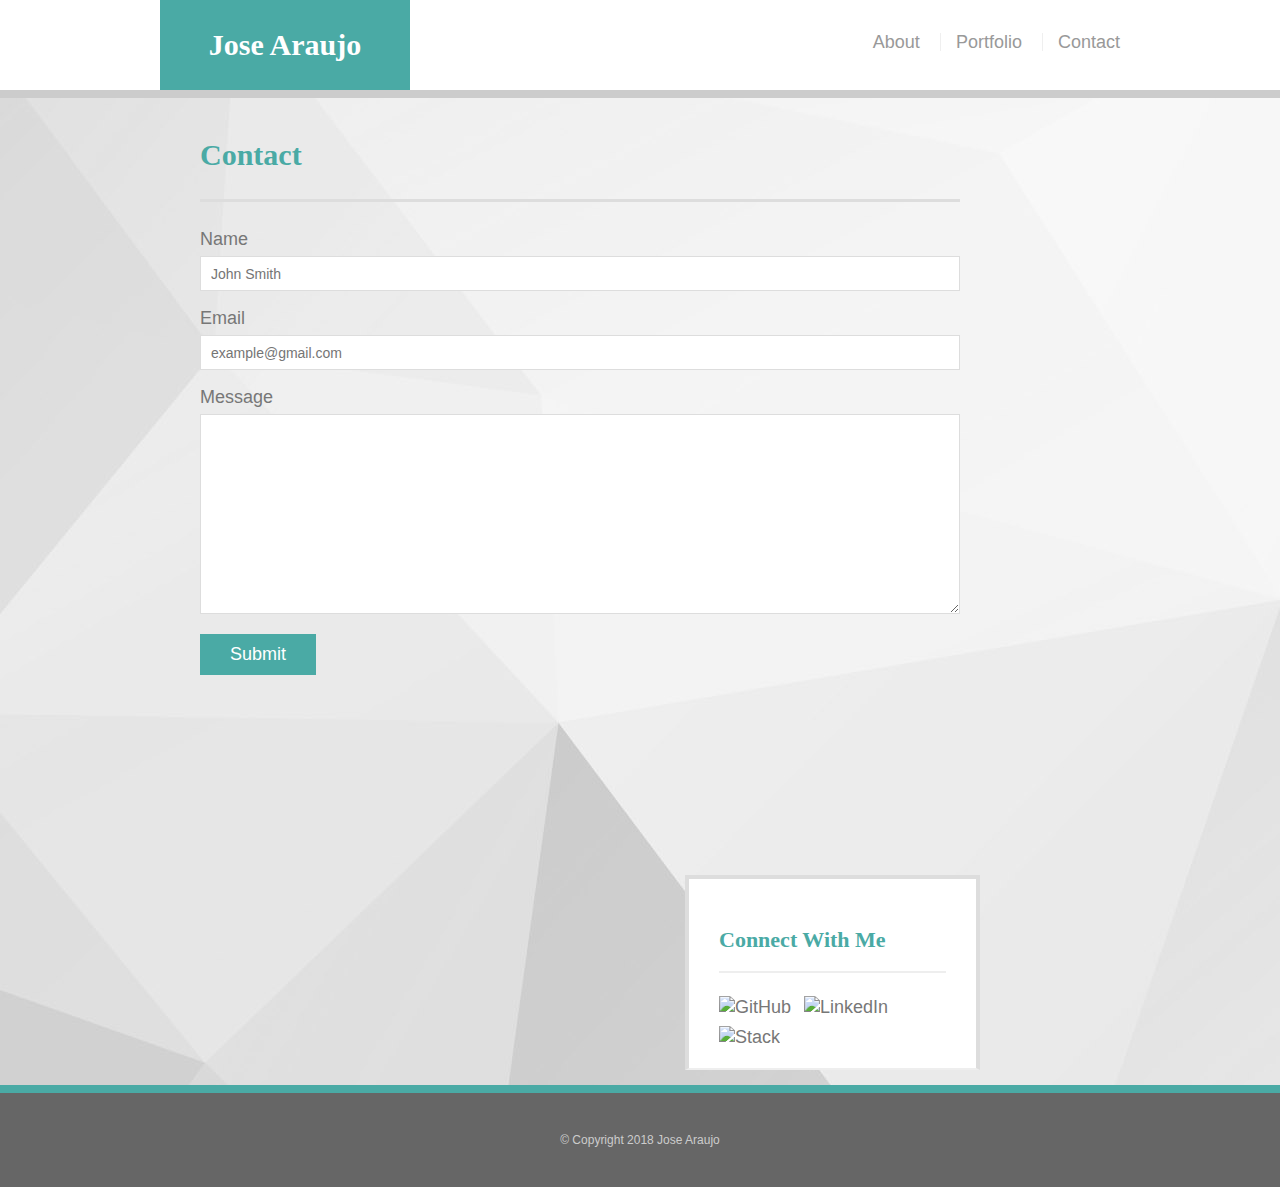
==== contact.html @ e7936004 "Homework Assingment" ====
<!DOCTYPE html>
<html>
<head>
    <title>About Me</title>
    <link rel="stylesheet" type="text/css" href="Assets/css/meyers.css">
    <link rel="stylesheet" type="text/css" href="Assets/css/any.css">
</head>
<body>
    <header id="masterhead">
        <div class="container">
        <a href="index.html" id="logo"> Jose Araujo</a>
        <nav>
            <a href="index.html">About</a>
            <a href="portfolio.html">Portfolio</a>
            <a href="Contact.html">Contact</a>
        </nav>
        </div>
    </header>

    <div id="main-container" class="container">   
            <section class="main-container">
                <h1>Contact</h1>
                
                <form id="contact-form">
                    <ul>

                        <li>
                            <label for="name">Name</label>
                            <input type="text" name="name" id="name" placeholder="John Smith" required="required">
                        </li>

                        <li>
                            <label for="email">Email</label>
                            <input type="text" name="email" id="email" placeholder="example@gmail.com" required="required">
                        </li>

                        <li>
                            <label for="message">Message</label>
                            <textarea id="message" name="Message" required="required"></textarea>
                        </li>
                    </ul>
                    <input type="submit" name="submit">
                </form>     

            </section>
    </div>    
            <div>
            <section class="sidebar">
                <div id="connect">
                    <h2>Connect With Me</h2>
        
                    <img src="assets/images/GitHub.jpg" class="social" alt="GitHub">
                    <img src="assets/images/linkedin.png" class="social" alt="LinkedIn">
                    <img src="assets/images/Stack.png" class="social" alt="Stack">
                </div>
            </section>
        </div>

        <footer>
            <div class="container">
                &copy; Copyright 2018 Jose Araujo
            </div>
        </footer>
</body>
</html>
---- Assets/css/meyers.css ----
/* http://meyerweb.com/eric/tools/css/reset/ 
   v2.0 | 20110126
   License: none (public domain)
*/

html, body, div, span, applet, object, iframe,
h1, h2, h3, h4, h5, h6, p, blockquote, pre,
a, abbr, acronym, address, big, cite, code,
del, dfn, em, img, ins, kbd, q, s, samp,
small, strike, strong, sub, sup, tt, var,
b, u, i, center,
dl, dt, dd, ol, ul, li,
fieldset, form, label, legend,
table, caption, tbody, tfoot, thead, tr, th, td,
article, aside, canvas, details, embed, 
figure, figcaption, footer, header, hgroup, 
menu, nav, output, ruby, section, summary,
time, mark, audio, video {
	margin: 0;
	padding: 0;
	border: 0;
	font-size: 100%;
	font: inherit;
	vertical-align: baseline;
}
/* HTML5 display-role reset for older browsers */
article, aside, details, figcaption, figure, 
footer, header, hgroup, menu, nav, section {
	display: block;
}
body {
	line-height: 1;
}
ol, ul {
	list-style: none;
}
blockquote, q {
	quotes: none;
}
blockquote:before, blockquote:after,
q:before, q:after {
	content: '';
	content: none;
}
table {
	border-collapse: collapse;
	border-spacing: 0;
}
---- Assets/css/any.css ----
* {
    box-sizing: border-box;
 }
 
 body {
    background:url('../images/background2.jpg');
    font-size: 18px;
    line-height: 34px;
    font-family: Verdana, Geneva, Tahoma, sans-serif;
    color: #777;
 }
 
 .container {
    width: 100%;
    max-width: 960px;
    margin: 0 auto;
    clear: both;
 }
 
h1, h2, h3 {
    margin-bottom: 20px;
}

p:last-child {
    margin-bottom: 0;
}

h1, h2, h3 {
    font-family: 'Georgia', 'Times New Roman', Times, serif;
    font-weight: 700;
    color: #4aaaa5;
}

h1 {
    font-size: 30px;
    line-height: 49px;
    border-bottom: 3px solid #ddd;
    padding-bottom: 20px;
}

h2, h3 {
    font-size: 22px;
}

 /*header*/
 
 #masterhead {
    background: #fff;
    margin: 0 0 30px;
    z-index: 99;
    color: #fff;
    overflow: auto;
    border-bottom: 8px solid #ccc;
    position: fixed;
    width: 100%;
 }
 
 #logo {
    width: 250px;
    height: 90px;
    background: #4aaaa5;
    float: left;
    font-family: Georgia, 'Times New Roman', Times, serif;
    text-align: center;
    line-height: 90px;
    color: #fff;
    font-weight: 700;
    font-size: 30px;
    text-decoration: none;
 }
 
 nav {
    float: right;
    margin-top: 25px;
 }
 
 nav a {
    color: #999;
    text-decoration: none;
    margin-left: 15px;
    display: inline-block;
    border-left: 1px solid #efefef;
    padding-left: 15px;
    line-height: 18px;
 }
 
 nav a:first-child {
    border-left: 0 none;
 }

 /*main*/

.main-box {
    background-color: #fff;
    margin-bottom: 30px;
    padding-left: 20px;
    border: 4px solid #ddd;
}

#main-container {
    padding-top: 130px;
    float: left;
    padding-left: 200px;
}

.main-section {
    background: #fff;
    padding: 30px;
    margin: 0 0 40px 0;
    width: 100%;
    max-width: 650px;
    float: left;
    border: 1px solid #ddd;
 } 

 .auth-image {
     width: 200px;
     height: auto;
     margin-top: 10px;
     float: left;
     margin-right: 25px;
 }

 /*sidebar*/ 
 .sidebar {
     background:#fff;
     padding: 30px;
     width: 100%;
     max-width: 295px;
     float: right;
     border: 4px solid #ddd;
     margin-bottom: 20px;
     margin-right: 300px;
     margin-top: 200px;
     padding-top: 50px;
 }

 h3, .sidebar, h2 {
     border-bottom: 2px solid #eee;
     padding-bottom: 20px;
     margin-bottom: 15px;
     line-height: 22px;
 }

 .social {
     width: 62px;
     height: 62px;
     margin-top: 8px;
     margin-right: 8px;
 }

 .social: last-child {
     margin-right: 0;
 }

 /*footer*/

 footer {
     background: #666;
     color: #fff;
     padding: 30px 0;
     clear: both;
     border-top: 8px solid #4aaaa5;
     color: #ccc;
     font-size: 12px;
     text-align: center;
 }

 /*porfolio*/

 .work {
     width: 274px;
     overflow: auto;
     position: relative;
     float: left;
     margin: 20px 0 25px;
 }

 .work:nth-child(even) {
     margin-right: 40px;
 }

 .work img {
     width: 100%;
     border: 0 none;
     opacity: .8;
 }

 .work h3 {
     border-bottom: 0;
     background: #4aaaa5;
     color: #fff;
     text-align: center;
     position: absolute;
     bottom: 15px;
     padding: 15px;
     width: 100%;
     line-height: 30px;
     margin-bottom: 0;
     font-weight: 300;
 }

 /*contacts*/

 #contact-form ul {
     margin-bottom: 20px;
 }

 #contact-form li {
     margin-bottom: 10px;
 }

 label,
 input[type=text],
 input[type=email],
 textarea {
     display: block;
     width: 100%;
 }

 input[type=text],
 input[type=email],
 textarea {
     height: 35px;
     border: 1px solid #ddd;
     padding: 0 10px;
     font-size: 14px;
 }

 textarea {
     height: 200px;
 }

 input[type=submit] {
     background: #4aaaa5;
     border: 0 none;
     color: #fff;
     font-size: 18px;
     padding: 10px 30px;
     cursor: pointer;
 }
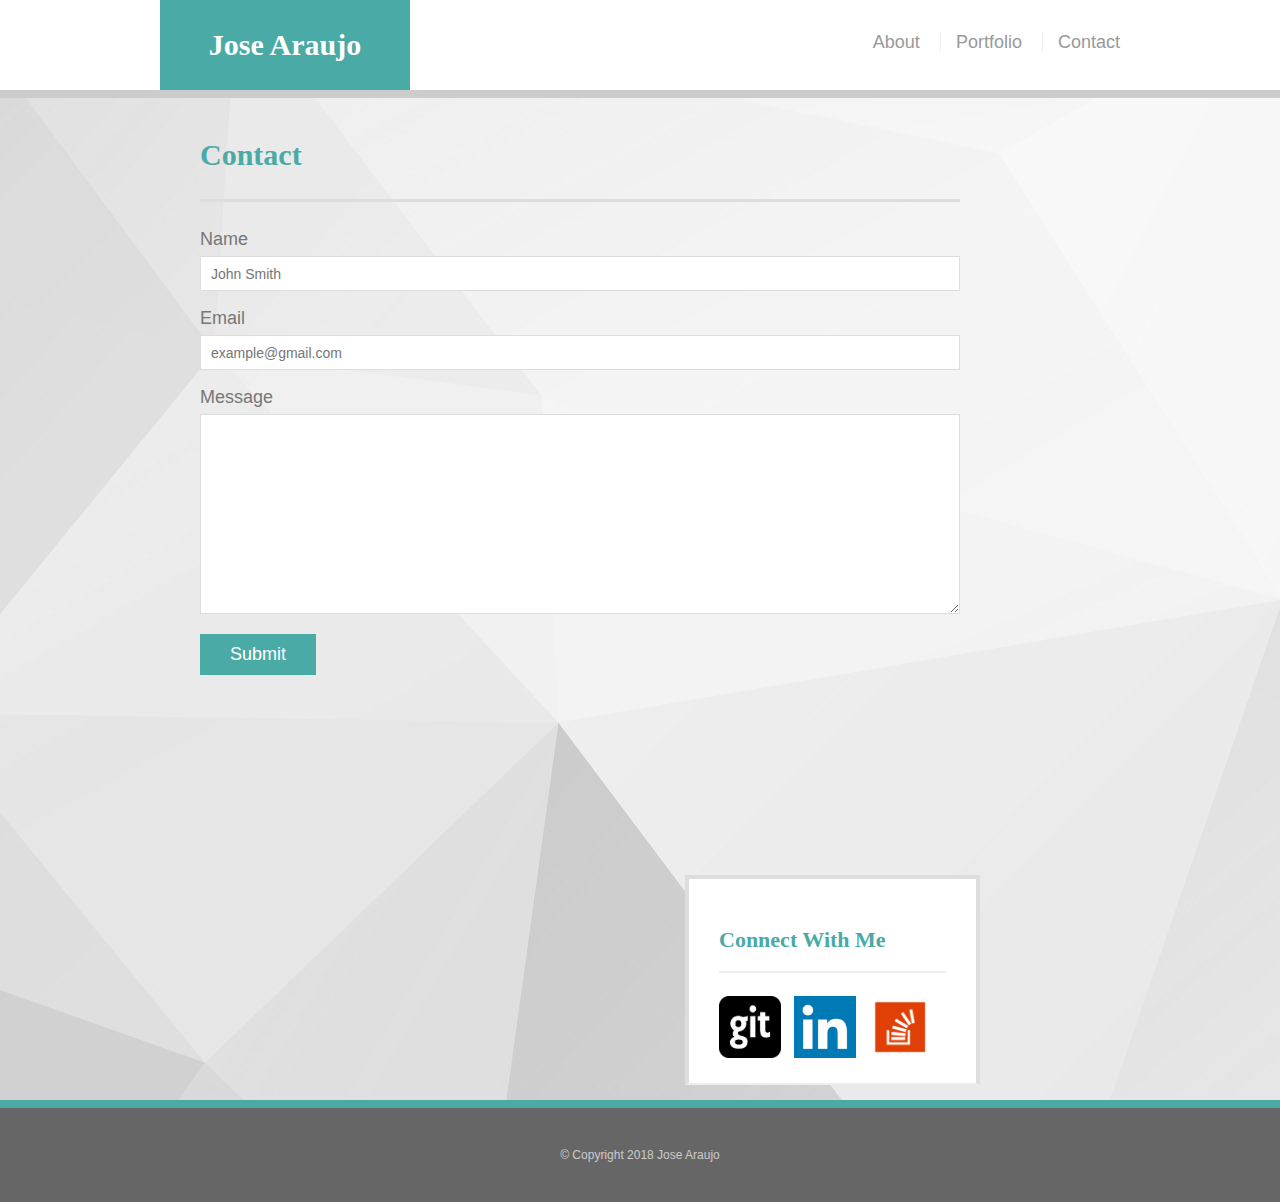
==== commit cae83a25: "Fixed Images" ====
--- a/contact.html
+++ b/contact.html
@@ -49,9 +49,9 @@
                 <div id="connect">
                     <h2>Connect With Me</h2>
         
-                    <img src="assets/images/GitHub.jpg" class="social" alt="GitHub">
-                    <img src="assets/images/linkedin.png" class="social" alt="LinkedIn">
-                    <img src="assets/images/Stack.png" class="social" alt="Stack">
+                    <img src="Assets/images/GitHub.jpg" class="social" alt="GitHub">
+                    <img src="Assets/images/linkedin.png" class="social" alt="LinkedIn">
+                    <img src="Assets/images/stack.png" class="social" alt="Stack">
                 </div>
             </section>
         </div>
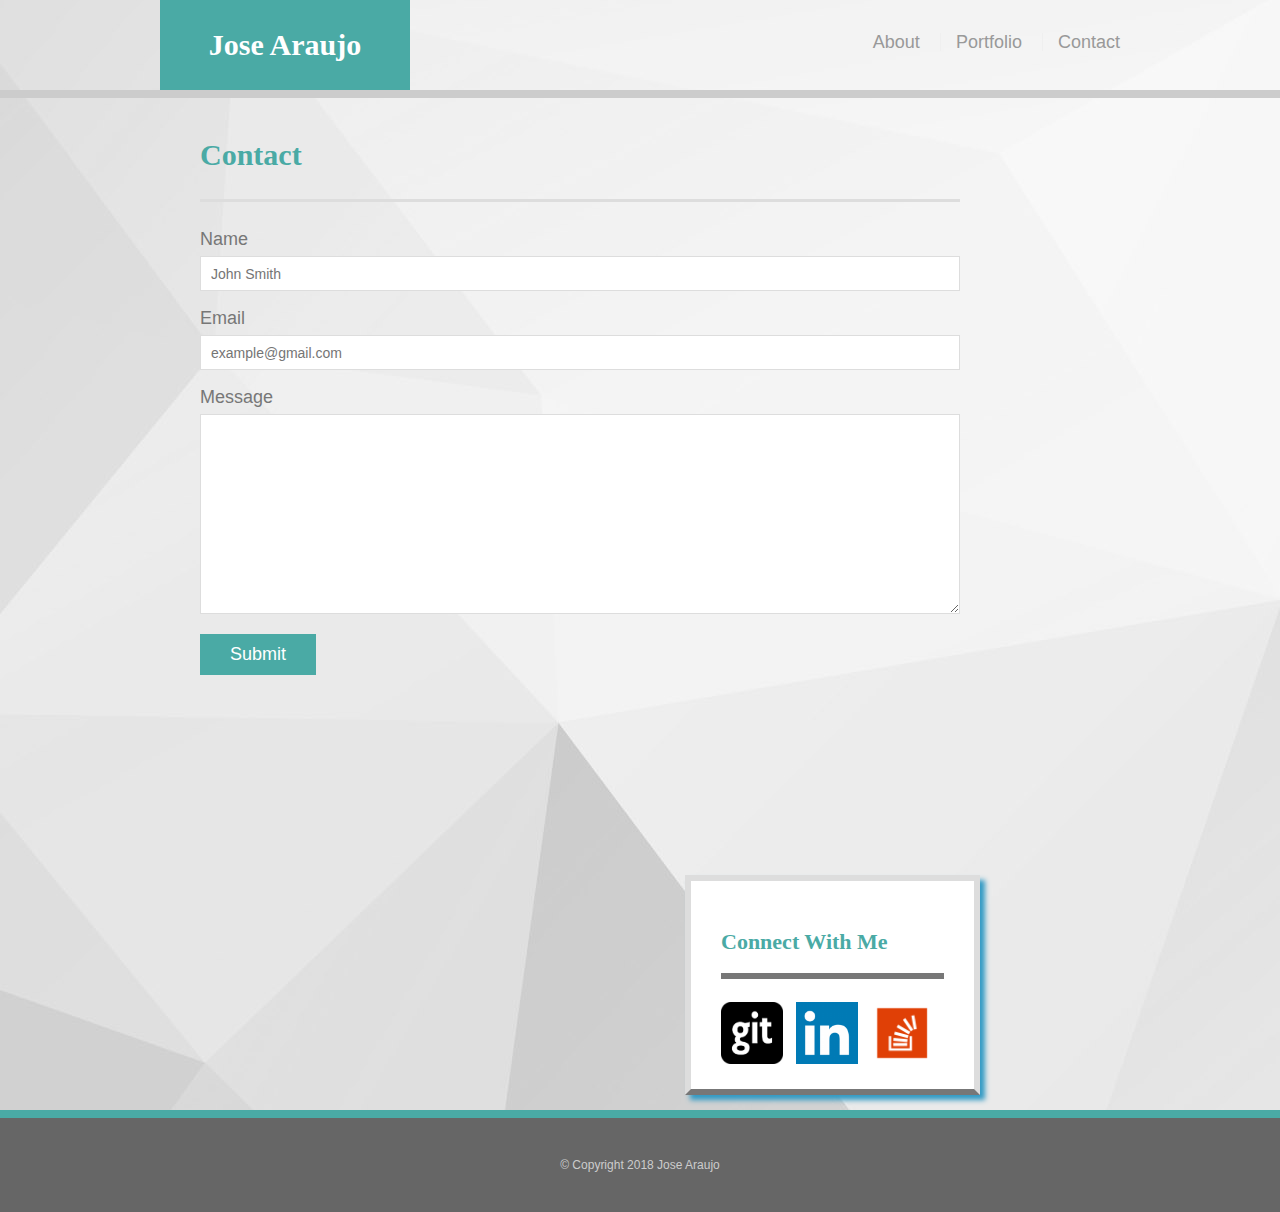
==== commit 1d583c2d: "fixed profile pic, separated containers to add more css, adding shadows and transitions" ====
--- a/contact.html
+++ b/contact.html
@@ -17,8 +17,8 @@
         </div>
     </header>
 
-    <div id="main-container" class="container">   
-            <section class="main-container">
+    <div id="cont-container" class="container">   
+            <section class="cont-container">
                 <h1>Contact</h1>
                 
                 <form id="contact-form">
--- a/Assets/css/any.css
+++ b/Assets/css/any.css
@@ -45,7 +45,7 @@
  /*header*/
  
  #masterhead {
-    background: #fff;
+    background:url('../images/background2.jpg');
     margin: 0 0 30px;
     z-index: 99;
     color: #fff;
@@ -94,10 +94,29 @@
     background-color: #fff;
     margin-bottom: 30px;
     padding-left: 20px;
-    border: 4px solid #ddd;
+    border: 6px solid #ddd;
+    border-bottom: 6px solid #777;
+    box-shadow: 5px 5px 5px rgb(50, 154, 196);
+	transition: box-shadow 1s;
+}
+
+.main-box:hover{
+    box-shadow: 15px 15px 15px rgb(50, 154, 196);
 }
 
 #main-container {
+    padding-top: 130px;
+    float: left;
+    padding-left: 200px;
+}
+
+#port-container {
+    padding-top: 130px;
+    float: left;
+    padding-left: 200px;
+}
+
+#cont-container {
     padding-top: 130px;
     float: left;
     padding-left: 200px;
@@ -128,15 +147,21 @@
      width: 100%;
      max-width: 295px;
      float: right;
-     border: 4px solid #ddd;
+     border: 6px solid #ddd;
      margin-bottom: 20px;
      margin-right: 300px;
      margin-top: 200px;
      padding-top: 50px;
+     box-shadow: 5px 5px 5px rgb(50, 154, 196);
+	 transition: box-shadow 1s;
+ }
+
+ .sidebar:hover{
+    box-shadow: 15px 15px 15px rgb(50, 154, 196);
  }
 
  h3, .sidebar, h2 {
-     border-bottom: 2px solid #eee;
+     border-bottom: 6px solid #777;
      padding-bottom: 20px;
      margin-bottom: 15px;
      line-height: 22px;
@@ -149,7 +174,7 @@
      margin-right: 8px;
  }
 
- .social: last-child {
+ .social last-child {
      margin-right: 0;
  }
 
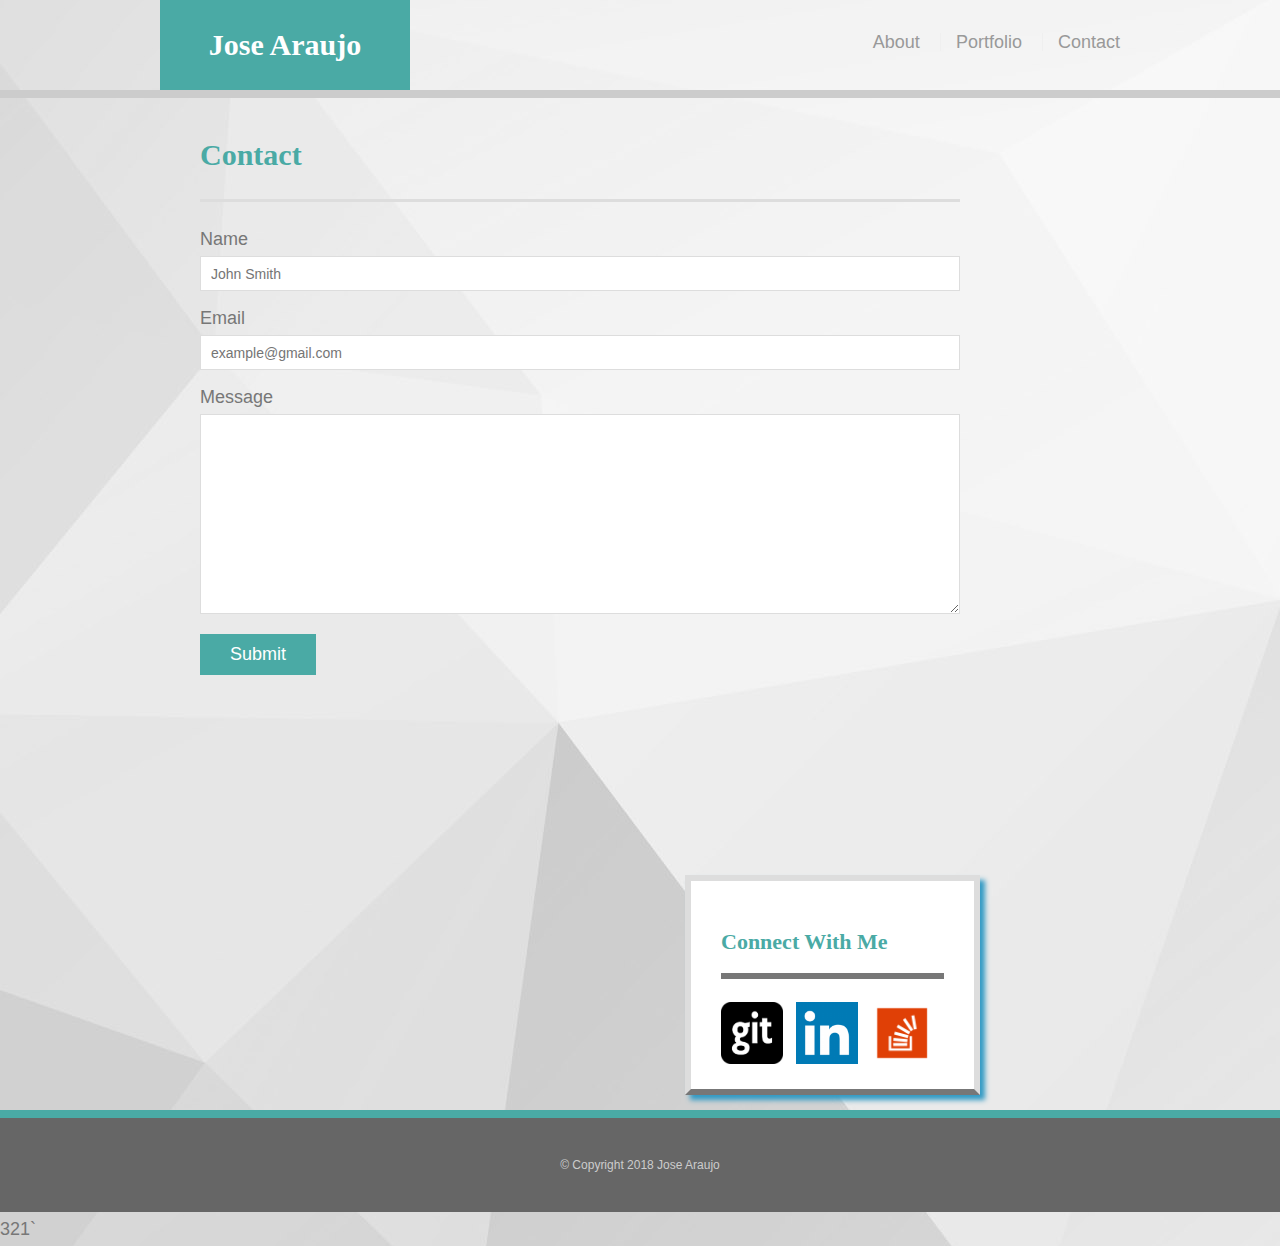
==== commit 2bda7669: "contact page url correction" ====
--- a/contact.html
+++ b/contact.html
@@ -12,7 +12,7 @@
         <nav>
             <a href="index.html">About</a>
             <a href="portfolio.html">Portfolio</a>
-            <a href="Contact.html">Contact</a>
+            <a href="contact.html">Contact</a>
         </nav>
         </div>
     </header>
@@ -49,9 +49,10 @@
                 <div id="connect">
                     <h2>Connect With Me</h2>
         
-                    <img src="Assets/images/GitHub.jpg" class="social" alt="GitHub">
-                    <img src="Assets/images/linkedin.png" class="social" alt="LinkedIn">
-                    <img src="Assets/images/stack.png" class="social" alt="Stack">
+                    <a href="https://github.com/JoseAraujoBH"><img src="Assets/images/GitHub.jpg" class="social" alt="GitHub"></a>
+                    <a href="https://www.linkedin.com/in/jose-araujo-008773155/"><img src="Assets/images/linkedin.png" class="social" alt="Linked"></a>
+                    <a href="https://stackexchange.com/users/12732220/jose-araujo"><img src="Assets/images/stack.png" class="social" alt="Stack"></a>
+
                 </div>
             </section>
         </div>
@@ -62,4 +63,4 @@
             </div>
         </footer>
 </body>
-</html>+321`     --- a/Assets/css/any.css
+++ b/Assets/css/any.css
@@ -110,12 +110,6 @@
     padding-left: 200px;
 }
 
-#port-container {
-    padding-top: 130px;
-    float: left;
-    padding-left: 200px;
-}
-
 #cont-container {
     padding-top: 130px;
     float: left;
@@ -132,13 +126,13 @@
     border: 1px solid #ddd;
  } 
 
- .auth-image {
-     width: 200px;
-     height: auto;
-     margin-top: 10px;
-     float: left;
-     margin-right: 25px;
- }
+ .pro-image {
+    width: 200px;
+    height: auto;
+    margin-top: 10px;
+    float: left;
+    margin-right: 25px;
+}
 
  /*sidebar*/ 
  .sidebar {
@@ -193,22 +187,47 @@
 
  /*porfolio*/
 
+ #port-container {
+    padding-top: 130px;
+    float: left;
+    padding-left: 200px;
+}
+
  .work {
-     width: 274px;
+     width: 300px;
+     height: 200px;
      overflow: auto;
      position: relative;
      float: left;
-     margin: 20px 0 25px;
- }
-
- .work:nth-child(even) {
+     margin: 20px 30px 25px;
+     box-shadow: 5px 5px 5px rgb(50, 154, 196);
+	 /* transition: box-shadow 1s; */
+ }
+
+ /* .work:nth-child(even) {
      margin-right: 40px;
- }
+ } */
+
+ /* .auth-image {
+    width: 200px;
+    height: auto;
+    margin-top: 10px;
+    float: left;
+    margin-right: 25px;
+}
+
+.auth-image2 {
+    width: 200px;
+    height: auto;
+    margin-top: 10px;
+    float: left;
+    margin-right: 25px;
+} */
 
  .work img {
      width: 100%;
      border: 0 none;
-     opacity: .8;
+     /* opacity: .8; */
  }
 
  .work h3 {
@@ -223,6 +242,7 @@
      line-height: 30px;
      margin-bottom: 0;
      font-weight: 300;
+     opacity: .8;
  }
 
  /*contacts*/
